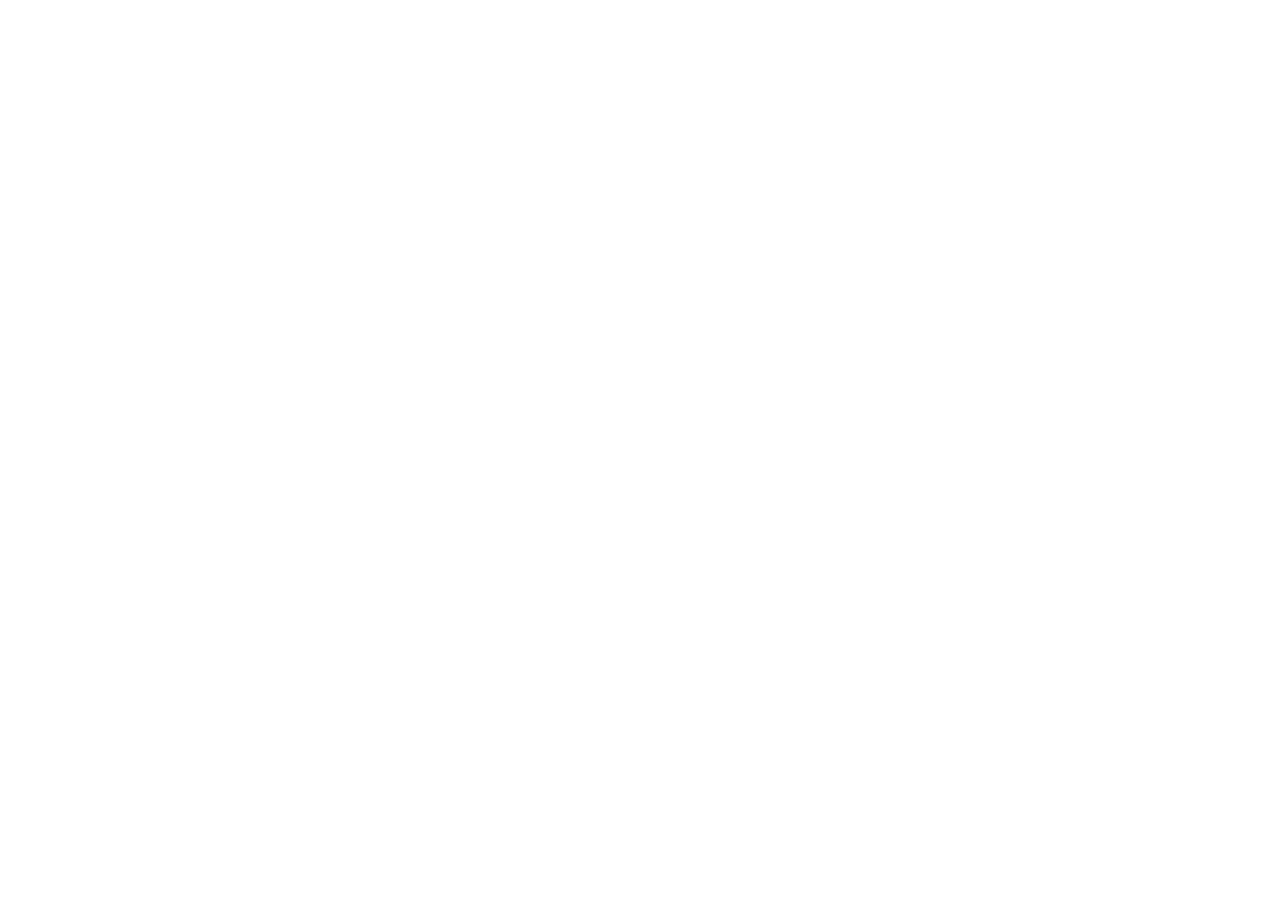
==== ayudantia2/pageMimic/index.html @ d3d225d9 "Inicio 2da ayudantia" ====
<!DOCTYPE html>
<html lang="en">
<head>
    <meta charset="UTF-8">
    <meta name="viewport" content="width=device-width, initial-scale=1.0">
    <title>Mimic</title>
    <link href="https://cdn.jsdelivr.net/npm/bootstrap@5.3.3/dist/css/bootstrap.min.css" rel="stylesheet">
    <link href="css/bootstrapOverride.css" rel="stylesheet">
    <link href="css/styles.css" rel="stylesheet">
</head>
<body>
    <navBar></navBar>

    <footer></footer>
    <script src="https://cdn.jsdelivr.net/npm/bootstrap@5.3.3/dist/js/bootstrap.bundle.min.js"></script>
</body>
</html>


<!-- 
    `col-` 0px (móvil base)
 `col-sm-` ≥576px          
 `col-md-` ≥768px          
 `col-lg-` ≥992px          
 `col-xl-` ≥1200px         
`col-xxl-` ≥1400px
->
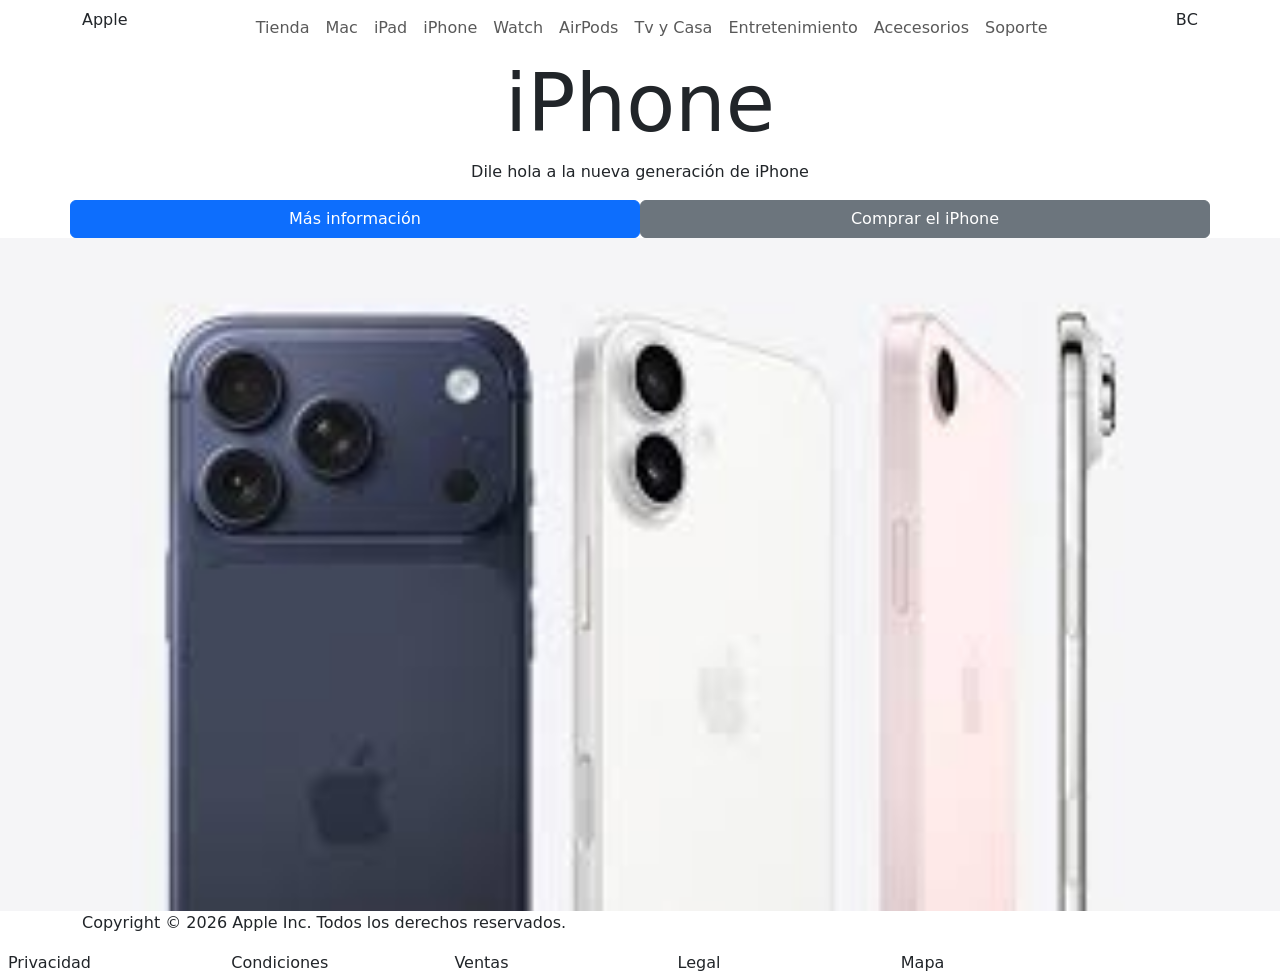
==== commit 300a8726: "Ayudantia2" ====
--- a/ayudantia2/pageMimic/index.html
+++ b/ayudantia2/pageMimic/index.html
@@ -8,20 +8,83 @@
     <link href="css/bootstrapOverride.css" rel="stylesheet">
     <link href="css/styles.css" rel="stylesheet">
 </head>
+
 <body>
-    <navBar></navBar>
+    <!-- Navbar -->
+    <header>
+        <nav class="navbar navbar-expand-md ">
+            <div class = "container">
+                <p>Apple</p>
+                
+                <button class="navbar-toggler" type="button"
+                    data-bs-target="#navbarMenu"
+                    data-bs-toggle="collapse"
+                    <span class="navbar-toggler-icon"></span>>
+                </button>
 
-    <footer></footer>
+                <div class = "collapse navbar-collapse" id="navbarMenu">
+                    <ul class="navbar-nav mx-auto">
+                        <li class="nav-item"><a class="nav-link">Tienda</a></li>
+                        <li class="nav-item"><a class="nav-link">Mac</a></li>
+                        <li class="nav-item"><a class="nav-link">iPad</a></li>
+                        <li class="nav-item"><a class="nav-link">iPhone</a></li>
+                        <li class="nav-item"><a class="nav-link">Watch</a></li>
+                        <li class="nav-item"><a class="nav-link">AirPods</a></li>
+                        <li class="nav-item"><a class="nav-link">Tv y Casa</a></li>
+                        <li class="nav-item"><a class="nav-link">Entretenimiento</a></li>
+                        <li class="nav-item"><a class="nav-link">Acecesorios</a></li>
+                        <li class="nav-item"><a class="nav-link">Soporte</a></li>
+                    </ul>
+                </div>
+                <p>B</p>
+                <p>C</p>
+            </div>
+        </nav>
+    </header>
+    
+    <!-- Hero -->
+    <section class="container text-center">
+        <div class="col-12">
+            <h1 class="display-1">iPhone</h1>
+            <p class="">Dile hola a la nueva generación de iPhone</p>
+        </div>
+        <div class="row">
+            <button class="btn btn-primary col-6">Más información</button>
+            <button class="btn btn-secondary col-6">Comprar el iPhone</button>
+        </div>
+    </section>
+
+    <img class="col-12" src="images/images.png"/>
+
+    <!-- Categorias -->
+    <section class="">
+
+    </section>
+
+    <!-- Footer -->
+    <footer class="">
+        <div class="container">
+            <p class="">Copyright © 2026 Apple Inc. Todos los derechos reservados.</p>
+        </div>
+        <div class="container row ">
+            <a class="nav-link col mx-2">Privacidad</a>
+            <a class="nav-link col mx-2">Condiciones</a>
+            <a class="nav-link col mx-2">Ventas</a>
+            <a class="nav-link col mx-2">Legal</a>
+            <a class="nav-link col mx-2">Mapa</a>
+        </div>
+    </footer>
+
+
     <script src="https://cdn.jsdelivr.net/npm/bootstrap@5.3.3/dist/js/bootstrap.bundle.min.js"></script>
 </body>
 </html>
 
-
 <!-- 
     `col-` 0px (móvil base)
  `col-sm-` ≥576px          
- `col-md-` ≥768px          
- `col-lg-` ≥992px          
+ `col-md-` ≥768px   (ref tablet)       
+ `col-lg-` ≥992px   (ref pc) 
  `col-xl-` ≥1200px         
 `col-xxl-` ≥1400px
-->
+->
